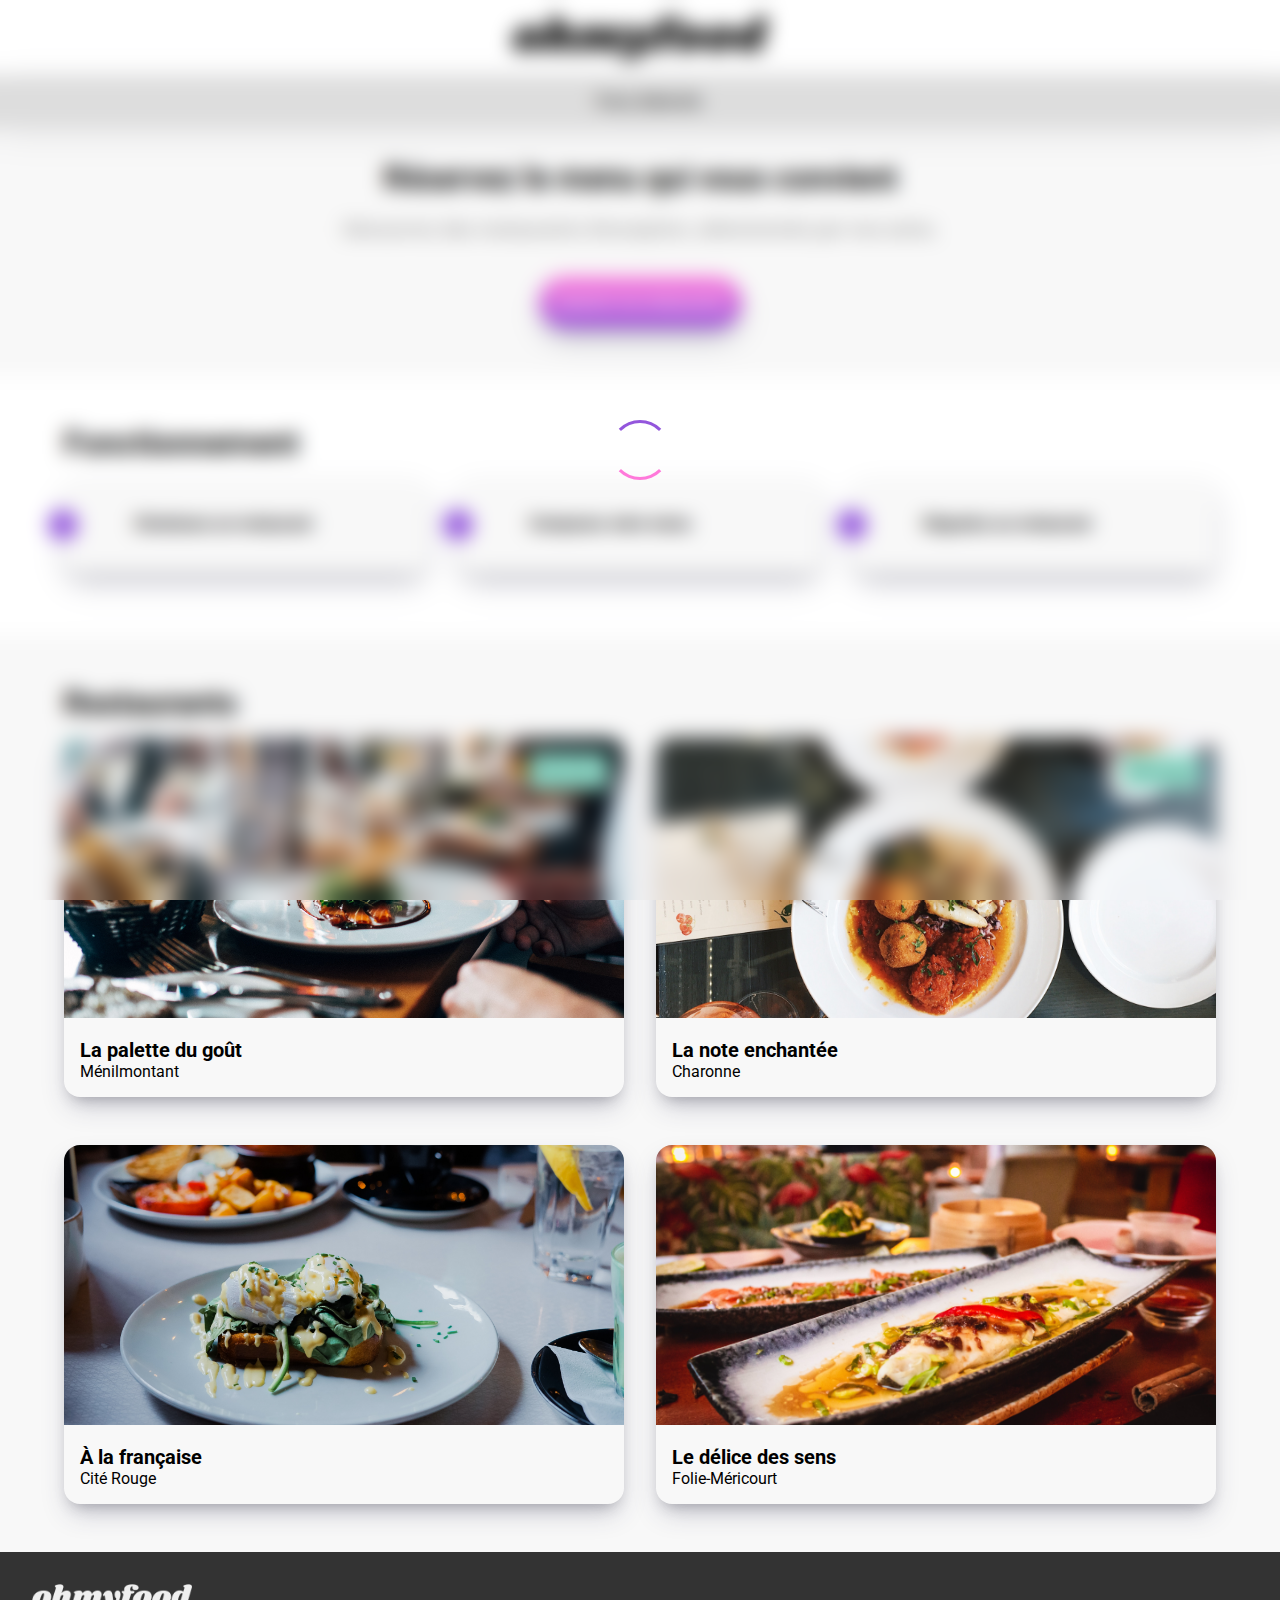
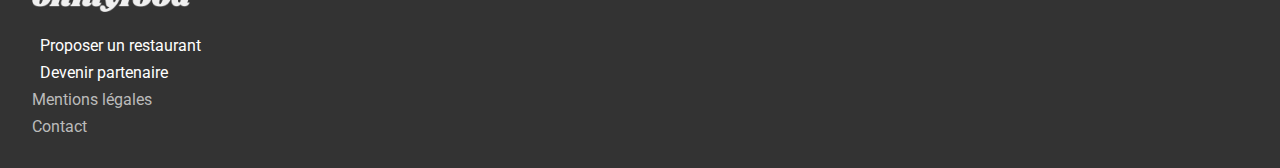
==== index.html @ 336bae74 "omf" ====
<!DOCTYPE html>
<html lang="fr">
  <head>
    <meta charset="UTF-8" />
    <meta http-equiv="X-UA-Compatible" content="IE=edge" />
    <meta name="viewport" content="width=device-width, initial-scale=1.0" />
    <link rel="stylesheet" href="styles/accueil.css" />
    <link
      rel="stylesheet"
      href="https://cdnjs.cloudflare.com/ajax/libs/font-awesome/6.2.1/css/all.min.css"
      integrity="sha512-MV7K8+y+gLIBoVD59lQIYicR65iaqukzvf/nwasF0nqhPay5w/9lJmVM2hMDcnK1OnMGCdVK+iQrJ7lzPJQd1w=="
      crossorigin="anonymous"
      referrerpolicy="no-referrer"
    />
    <title>ohmyfood</title>
  </head>
  <body>
    <div class="loader">
      <span class="spinner"></span>
    </div>
    <header>
      <img src="images/logo/ohmyfood.png" alt="logo_ohmyfood" class="logo" />
      <p><i class="fa-solid fa-location-dot"></i>Paris, Belleville</p>
      <div class="presentation">
        <h1>Réservez le menu qui vous convient</h1>
        <h2>
          Découvrez des restaurants d'exception, sélectionnés par nos soins.
        </h2>
        <a href="#">Explorer nos restaurants</a>
      </div>
    </header>
    <section class="fonctionnement">
      <h1>Fonctionnement</h1>
      <div class="fonctionnement-grid">
        <div class="fct_steps">
          <i class="fa-solid fa-1"></i>
          <i class="fa-solid fa-mobile-screen-button icon"></i>
          <h3>Choisissez un restaurant</h3>
        </div>
        <div class="fct_steps">
          <i class="fa-solid fa-2"></i>
          <i class="fa-solid fa-list-ul icon"></i>
          <h3>Composez votre menu</h3>
        </div>
        <div class="fct_steps">
          <i class="fa-solid fa-3"></i>
          <i class="fa-solid fa-store icon"></i>
          <h3>Dégustez au restaurant</h3>
        </div>
      </div>
    </section>
    <main class="restaurant">
      <h1>Restaurants</h1>
      <div class="restaurant-grid">
        <a href="pages/lpdg.html" class="cards">
          <article>
            <img
              src="images/restaurants/jay-wennington-N_Y88TWmGwA-unsplash.jpg"
              alt="jay_wennington"
            />
            <div class="card_container">
              <div class="card_txt c1">
                <h2>La palette du goût</h2>
                <p>Ménilmontant</p>
              </div>
              <div class="heart">
                <i class="fa-regular fa-heart empty"></i>
                <i class="fa-solid fa-heart full"></i>
              </div>
            </div>
            <span class="new">Nouveau</span>
          </article>
        </a>
        <a href="pages/lne.html" class="cards">
          <article>
            <img
              src="images/restaurants/stil-u2Lp8tXIcjw-unsplash.jpg"
              alt="stil"
            />
            <div class="card_container">
              <div class="card_txt c2">
                <h2>La note enchantée</h2>
                <p>Charonne</p>
              </div>
              <div class="heart">
                <i class="fa-regular fa-heart empty"></i>
                <i class="fa-solid fa-heart full"></i>
              </div>
            </div>
            <span class="new">Nouveau</span>
          </article>
        </a>
        <a href="pages/alf.html" class="cards">
          <article>
            <img
              src="images/restaurants/toa-heftiba-DQKerTsQwi0-unsplash.jpg"
              alt="toa_heftiba"
            />
            <div class="card_container">
              <div class="card_txt c3">
                <h2>À la française</h2>
                <p>Cité Rouge</p>
              </div>
              <div class="heart">
                <i class="fa-regular fa-heart empty"></i>
                <i class="fa-solid fa-heart full"></i>
              </div>
            </div>
          </article>
        </a>
        <a href="pages/ldds.html" class="cards">
          <article>
            <img
              src="images/restaurants/louis-hansel-shotsoflouis-qNBGVyOCY8Q-unsplash.jpg"
              alt="louis_hansel"
            />
            <div class="card_container">
              <div class="card_txt c4">
                <h2>Le délice des sens</h2>
                <p>Folie-Méricourt</p>
              </div>
              <div class="heart">
                <i class="fa-regular fa-heart empty"></i>
                <i class="fa-solid fa-heart full"></i>
              </div>
            </div>
          </article>
        </a>
      </div>
    </main>
    <footer>
      <img src="images/logo/ohmyfood.png" alt="logo_ohmyfood" />
      <a href="#"><i class="fa-solid fa-utensils"></i>Proposer un restaurant</a>
      <a href="#"
        ><i class="fa-solid fa-handshake-angle"></i>Devenir partenaire</a
      >
      <a hef="#" class="grey">Mentions légales</a>
      <a href="#" class="grey">Contact</a>
    </footer>
  </body>
</html>
---- styles/accueil.css ----
@import url('https://fonts.googleapis.com/css2?family=Raleway&family=Roboto:wght@300;400;500;700&display=swap');
@import url('https://fonts.googleapis.com/css2?family=Shrikhand&display=swap');

*{
    margin: 0;
    padding: 0;
    box-sizing: border-box;
    font-family: 'Roboto', sans-serif;
}

h1{
    font-size: 24px;
}

h2{
    font-size: 20px;
}

h3{
    font-size: 16px;
}

/* loader */

.loader{
    position: absolute;
    z-index: 1111;
    top: 0;
    left: 0;
    width: 100vw;
    height: 100vh;
    backdrop-filter: blur(10px);
    display: flex;
    align-items: center;
    justify-content: center;
    animation: hide 3s forwards;
}

.spinner{
    width: 60px;
    height: 60px;
    border: 3px solid;
    border-color: #9356DC transparent #FF79DA transparent;
    border-radius: 50%;
    animation: spin 1s ease infinite;
}

@keyframes spin{
    to{
        transform: rotate(360deg);
    }
}

@keyframes hide{
    to{
        visibility: hidden;
    }
}

/* entête */

header{
    display: flex;
    flex-direction: column;
    align-items: center;
}

.logo{
    width: 40%;
    max-width: 16em;
    margin: 1em auto;
}

header p{
    width: 100%;
    text-align: center;
    padding: 1em 0;
    background-color: #ddd;
    box-shadow: rgba(100, 100, 111, 0.2) 0px 7px 29px 0px;
}

header i{
    margin-right: 1em;
}

.presentation{
    width: 100%;
    display: flex;
    flex-direction: column;
    padding: 2em 1em;
    text-align: center;
    background-color: #eeeeee66;
}

.presentation h2{
    color: #888;
    margin: 1em 0;
    font-weight: 400;
    font-size: 20px;
}

.presentation a{
    width: fit-content;
    text-decoration: none;
    color: #fff;
    padding: 1em;
    margin: 1em auto;
    border-radius: 50px;
    box-shadow: rgba(50, 50, 93, 0.25) 0px 13px 27px -5px, rgba(0, 0, 0, 0.3) 0px 8px 16px -8px;    
    background-image: linear-gradient(to top, #9356dc, #b35cdc, #cf64dc, #e86edb, #ff79da);
}

.fonctionnement{
    padding: 3em 2em;
}

.fonctionnement-grid{
    display: grid;
    grid-template-columns: 1fr;
    gap: 1em;
}

h1{
    font-size: 2em;
}

.fct_steps{
    display: flex;
    background-color: #eeeeee66;
    box-shadow: rgba(50, 50, 93, 0.25) 0px 13px 27px -5px, rgba(0, 0, 0, 0.3) 0px 8px 16px -8px;    
    border-radius: 1em;
    padding: 2em 0;
    margin: 1em 0;
}

.fct_steps i{
    width: 30px;
    aspect-ratio: 1/1;
    text-align: center;
    padding-top: 6px;
}

.fct_steps h3{
    padding-top: 4px;
}

.icon{
    margin-right: 10px;
}

.fa-1, .fa-2, .fa-3{
    color: white;
    background-color: #9356DC;
    border-radius: 50%;
    transform: translateX(-1em);
}

.fct_steps:hover{
    background-color: #9356dc1a;
}

.fct_steps:hover .icon{
    color: #9356DC;
}

/* section restaurant */

.restaurant{
    padding: 3em 2em;
    background-color: #eeeeee66;
}

.restaurant-grid{
    display: grid;
    grid-template-columns: 1fr;
    gap: 1em;
}

.cards{
    position: relative;
    text-decoration: none;
    color: black;
    border-radius: 1em;
    margin-top: 1em;
    overflow: hidden;
    box-shadow: rgba(50, 50, 93, 0.25) 0px 13px 27px -5px, rgba(0, 0, 0, 0.3) 0px 8px 16px -8px;
}

.cards img{
    width: 100%;
    height: auto;
    aspect-ratio: 2/1;
    background-position:bottom;
    object-fit: cover;
    background-repeat: no-repeat;
}

.card_container{
    display: flex;
    justify-content: space-between;
    margin: 1em;
}

.heart{
    position: relative;
}

.fa-heart{
    font-size: 1.5em;
    position: absolute;
    top: 5px;
    right: 5px;
}

.full{
    background: -webkit-linear-gradient(#9356DC, #FF79DA);
    -webkit-background-clip: text;
    -webkit-text-fill-color: transparent;
    opacity: 0;
    transition: .25s ease-in-out;
}

.fa-heart:hover{
    opacity: 1;
}

.new{
    position: absolute;
    top: 1em;
    right: 1em;
    padding: .5em;
    background-color: #99E2D0;
    color: #1f6856;
    border-radius: 3px;
}

/* pied de page */

footer{
    display: flex;
    flex-direction: column;
    padding: 2em;
    background-color: #333;
    color: white;
    gap: .5em;
}

footer img{
    width: 10em;
    filter:invert(1);
    margin-bottom: 1em;
}

footer a{
    text-decoration: none;
    color: white;
}

footer i {
    margin-right: .5em;
}

.grey{
    color: #bbb;
}

@media only screen and (min-width:640px) {
    .fonctionnement-grid, .restaurant-grid{
        grid-template-columns: repeat(2, 1fr);
        gap: 2em;
    }
}

@media only screen and (min-width:960px) {
    .fonctionnement, .restaurant{
        padding: 3em 4em;
    }

    .fonctionnement-grid{
        grid-template-columns: repeat(3, 1fr);
    }
}
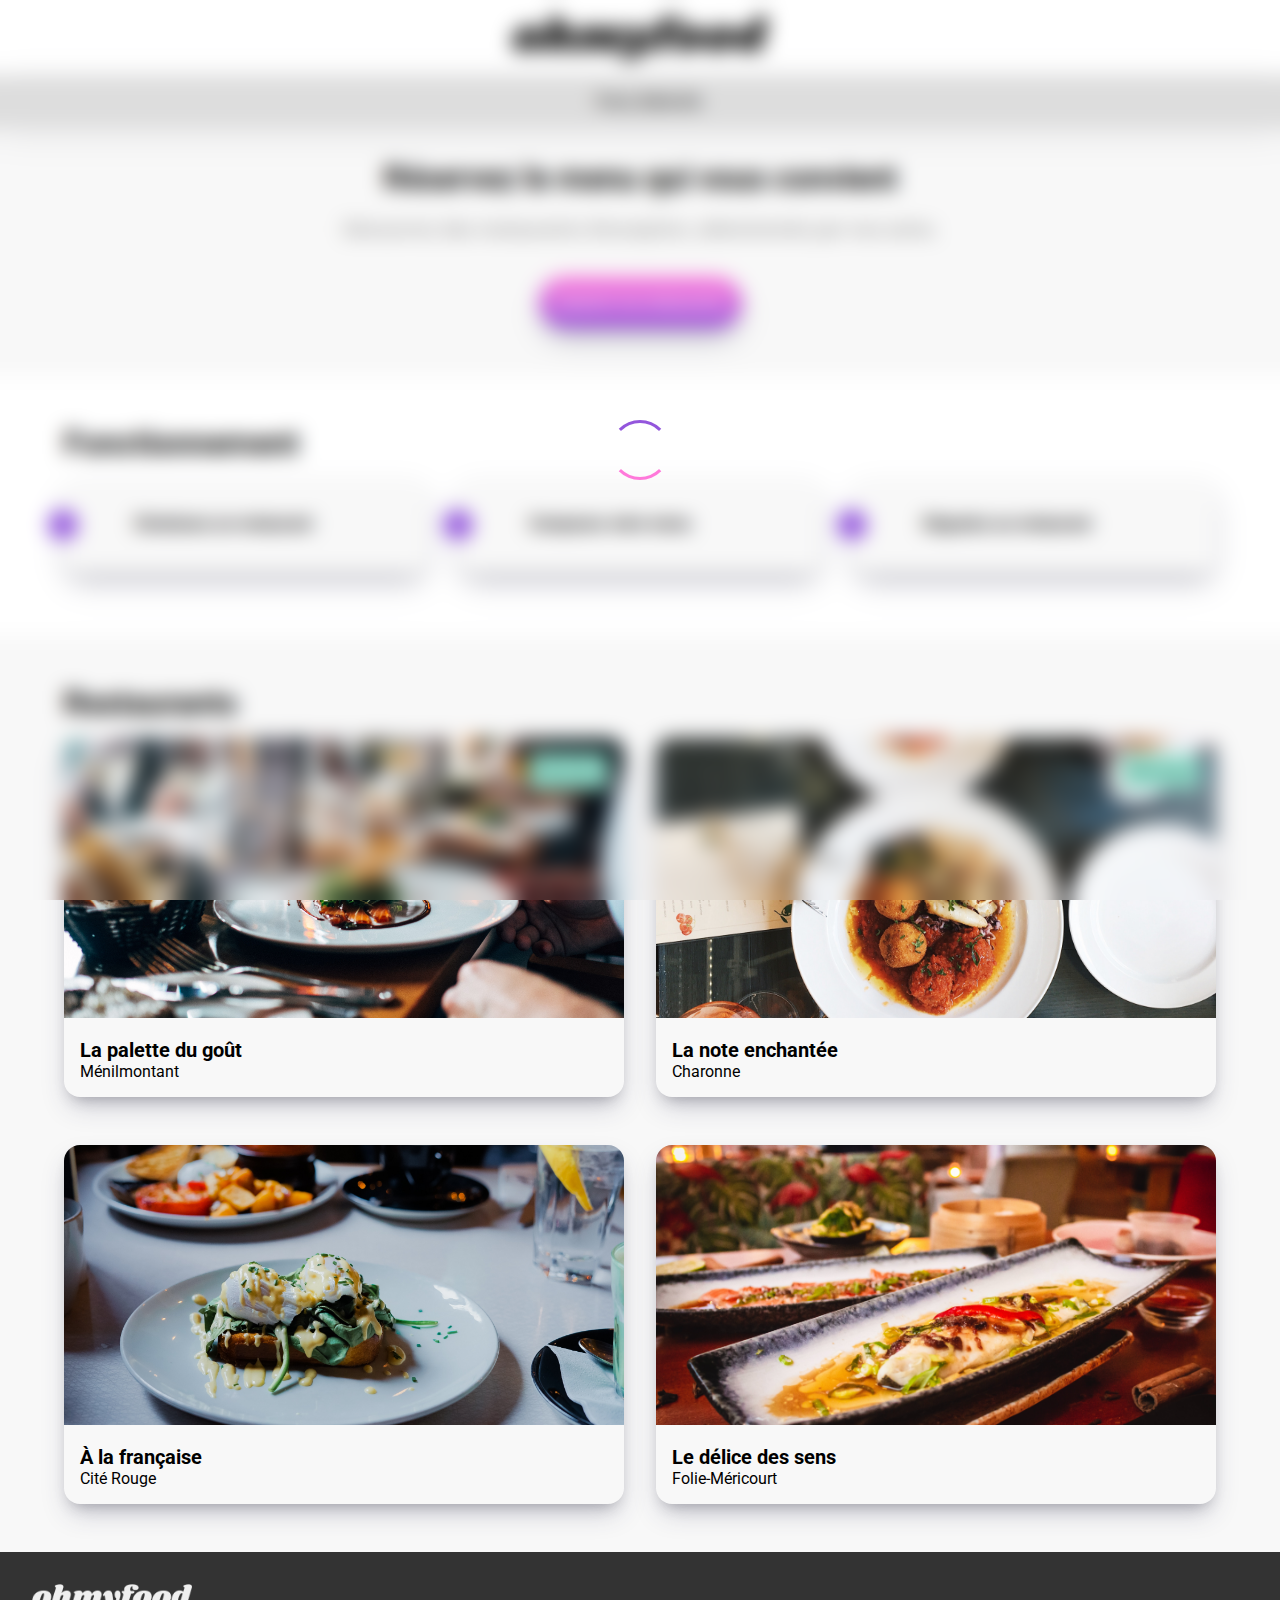
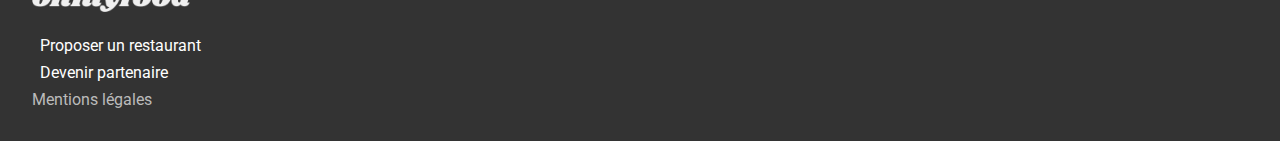
==== commit fe6e855e: "omf" ====
--- a/index.html
+++ b/index.html
@@ -134,8 +134,8 @@
       <a href="#"
         ><i class="fa-solid fa-handshake-angle"></i>Devenir partenaire</a
       >
-      <a hef="#" class="grey">Mentions légales</a>
-      <a href="#" class="grey">Contact</a>
+      <a href="#" class="grey">Mentions légales</a>
+      <!-- <a href="mailto:ohmyfood@gmail.com" class="grey">Contact</a> -->
     </footer>
   </body>
 </html>
--- a/styles/accueil.css
+++ b/styles/accueil.css
@@ -254,6 +254,7 @@
 footer a{
     text-decoration: none;
     color: white;
+    width: fit-content;
 }
 
 footer i {
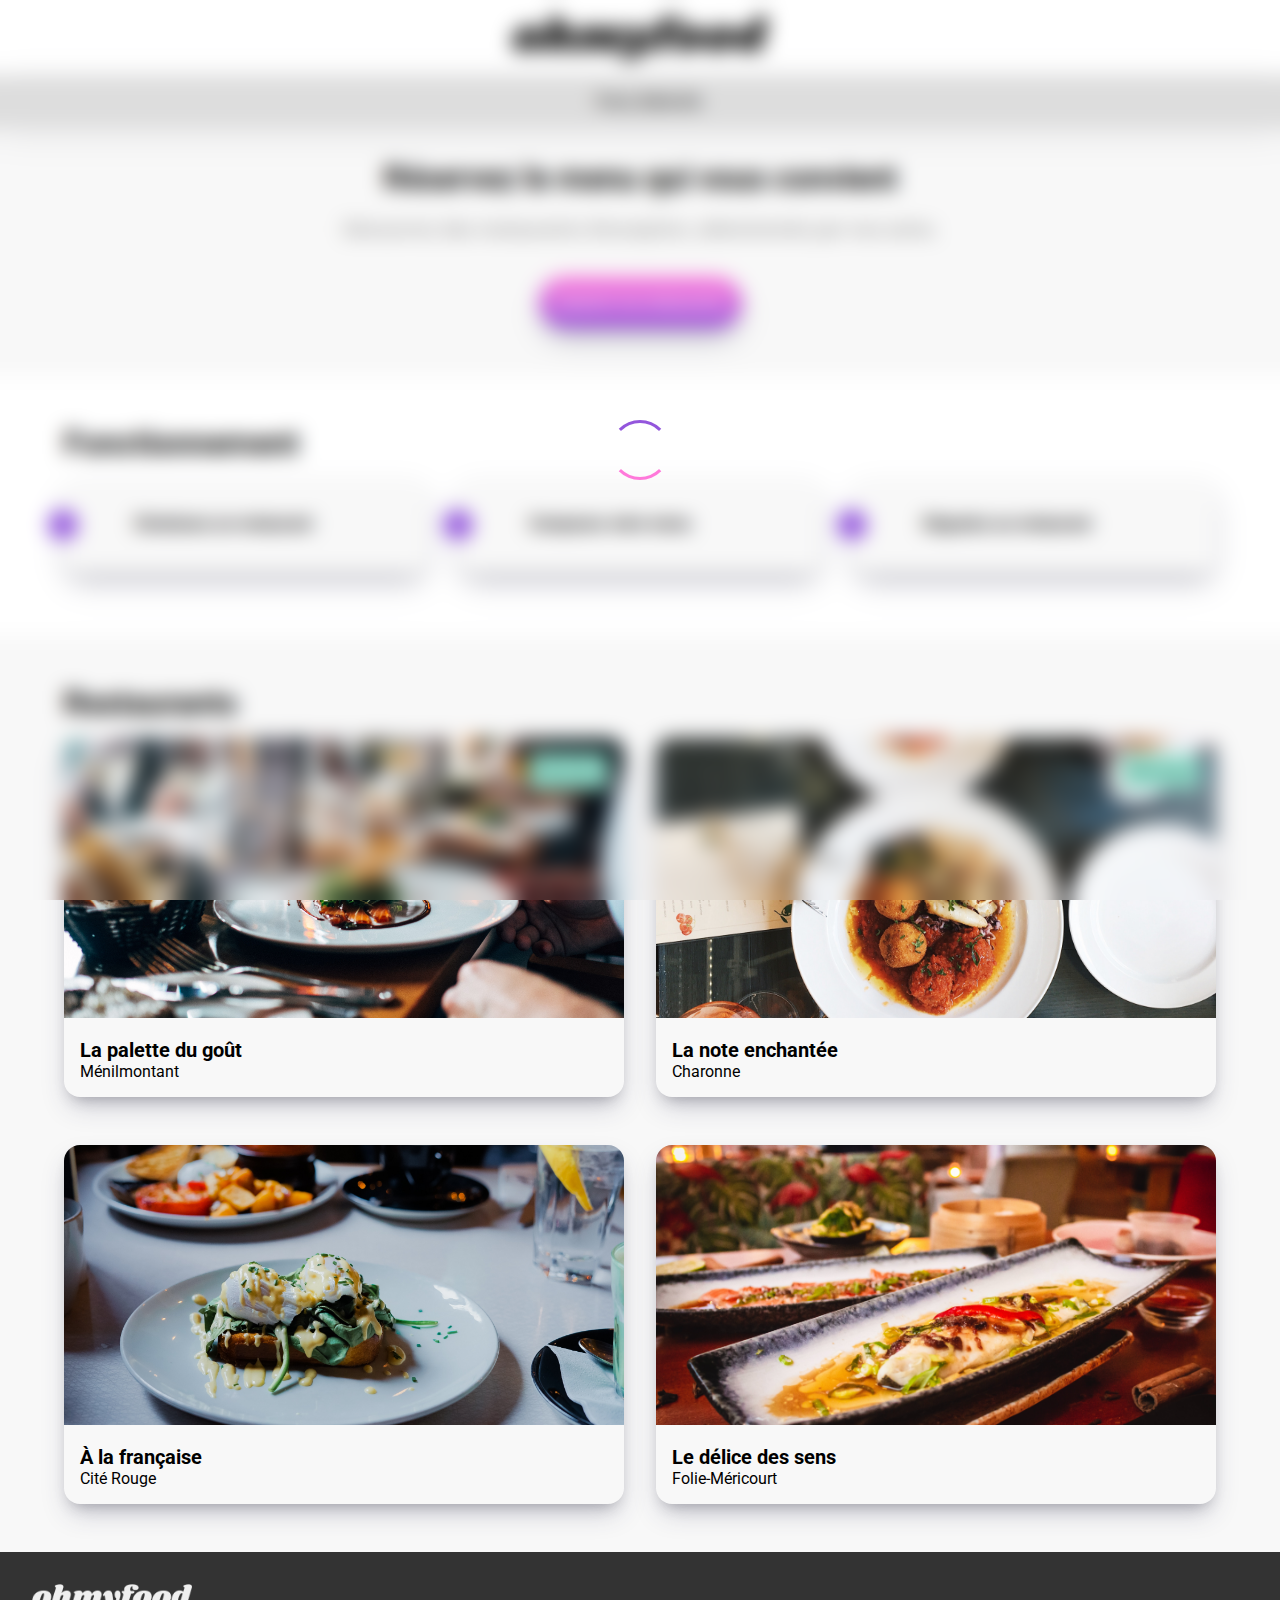
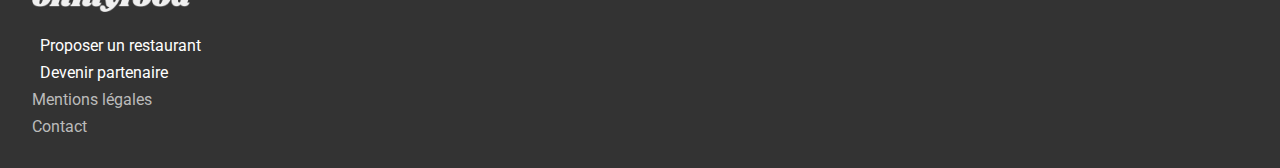
==== commit 10b6172f: "omf" ====
--- a/index.html
+++ b/index.html
@@ -135,7 +135,7 @@
         ><i class="fa-solid fa-handshake-angle"></i>Devenir partenaire</a
       >
       <a href="#" class="grey">Mentions légales</a>
-      <!-- <a href="mailto:ohmyfood@gmail.com" class="grey">Contact</a> -->
+      <a href="mailto:ohmyfood@gmail.com" class="grey">Contact</a>
     </footer>
   </body>
 </html>
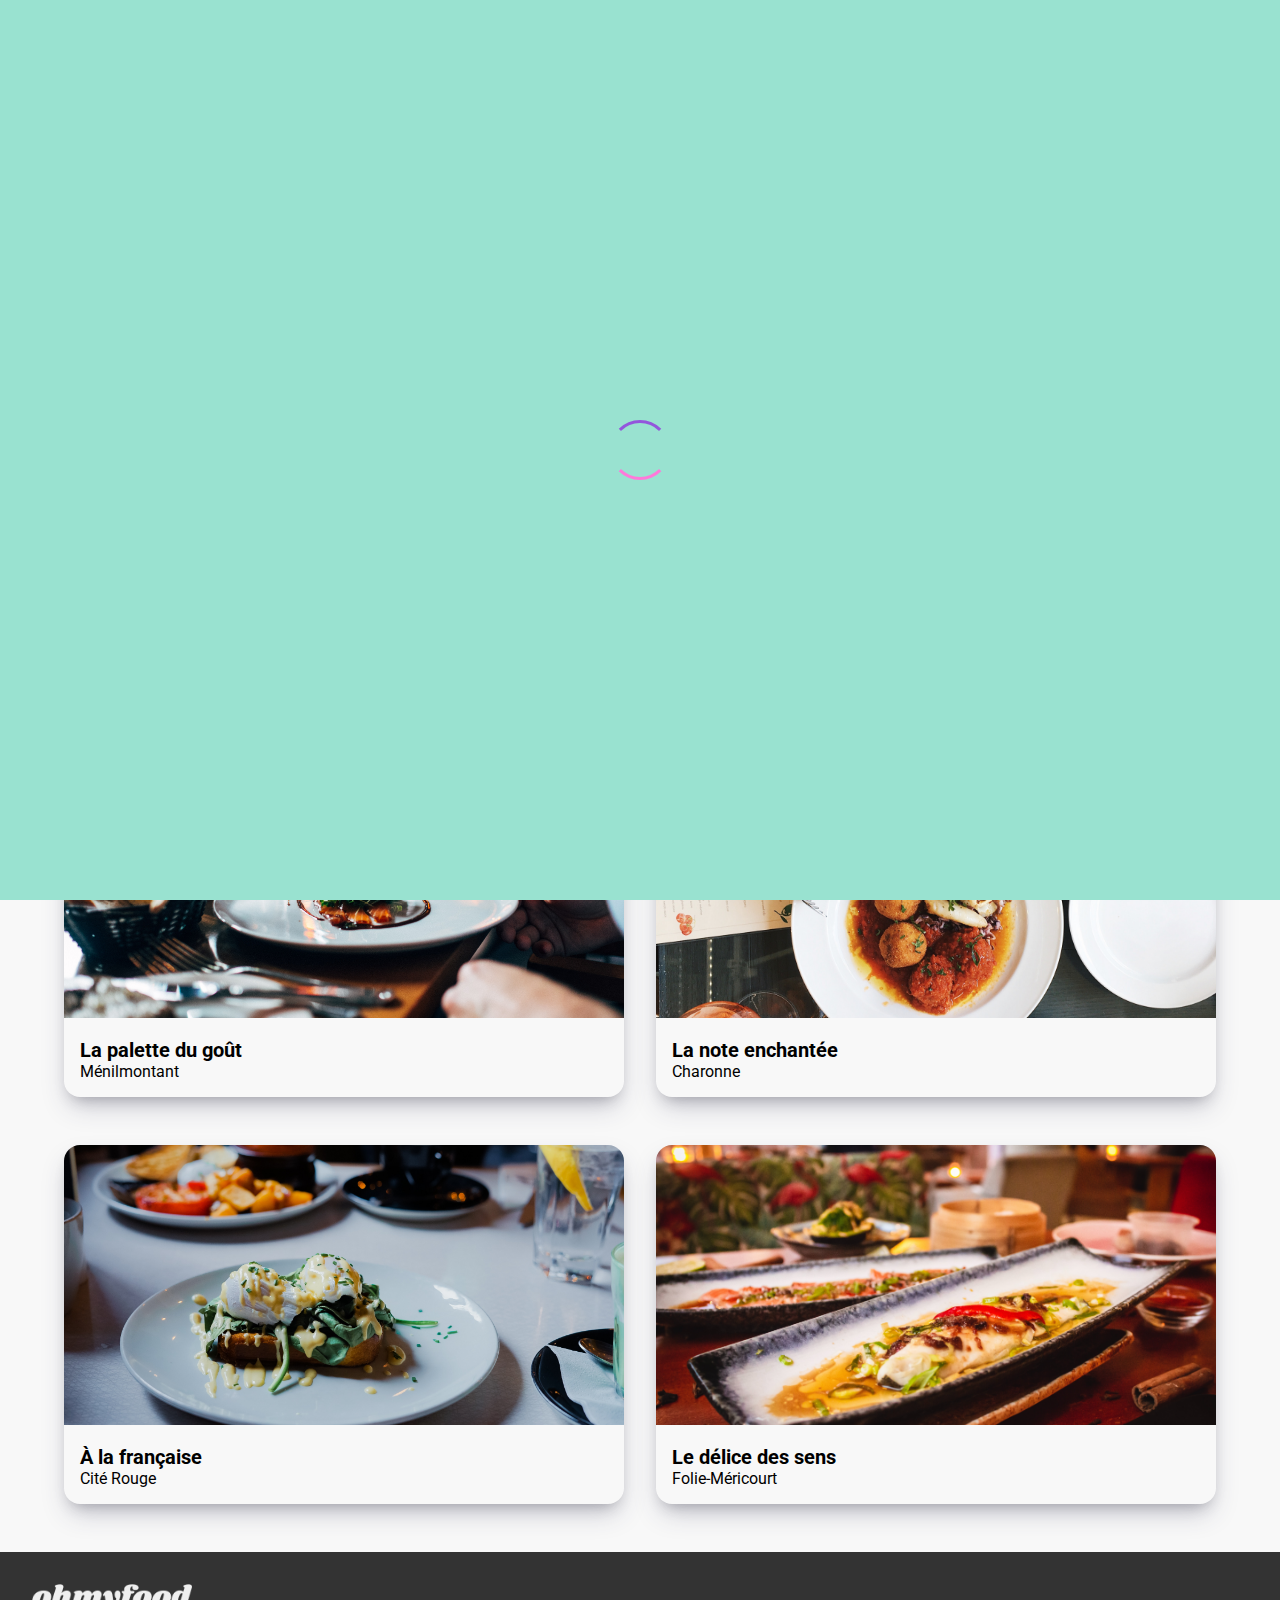
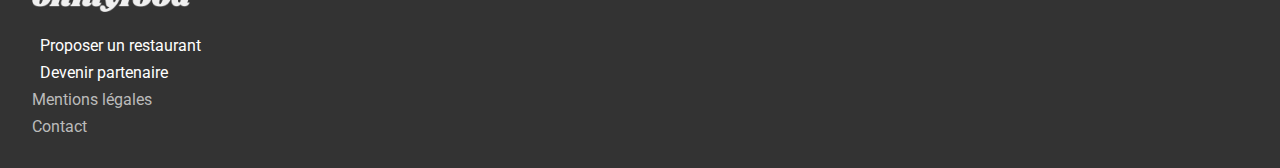
==== commit 3e1ee0d4: "omf" ====
--- a/index.html
+++ b/index.html
@@ -30,7 +30,7 @@
       </div>
     </header>
     <section class="fonctionnement">
-      <h1>Fonctionnement</h1>
+      <h1 class="fct_title">Fonctionnement</h1>
       <div class="fonctionnement-grid">
         <div class="fct_steps">
           <i class="fa-solid fa-1"></i>
@@ -49,83 +49,79 @@
         </div>
       </div>
     </section>
+
+    <!-- cartes de restaurants -->
+
     <main class="restaurant">
-      <h1>Restaurants</h1>
+      <h1 class="rst_title">Restaurants</h1>
       <div class="restaurant-grid">
-        <a href="pages/lpdg.html" class="cards">
-          <article>
+        <article class="cards">
+          <a href="pages/lpdg.html">
             <img
               src="images/restaurants/jay-wennington-N_Y88TWmGwA-unsplash.jpg"
               alt="jay_wennington"
             />
             <div class="card_container">
-              <div class="card_txt c1">
-                <h2>La palette du goût</h2>
-                <p>Ménilmontant</p>
-              </div>
-              <div class="heart">
-                <i class="fa-regular fa-heart empty"></i>
-                <i class="fa-solid fa-heart full"></i>
-              </div>
+              <h2>La palette du goût</h2>
+              <p>Ménilmontant</p>
             </div>
             <span class="new">Nouveau</span>
-          </article>
-        </a>
-        <a href="pages/lne.html" class="cards">
-          <article>
+          </a>
+          <div class="heart">
+            <i class="fa-regular fa-heart empty"></i>
+            <i class="fa-solid fa-heart full"></i>
+          </div>
+        </article>
+
+        <article class="cards">
+          <a href="pages/lne.html">
             <img
               src="images/restaurants/stil-u2Lp8tXIcjw-unsplash.jpg"
               alt="stil"
             />
             <div class="card_container">
-              <div class="card_txt c2">
-                <h2>La note enchantée</h2>
-                <p>Charonne</p>
-              </div>
-              <div class="heart">
-                <i class="fa-regular fa-heart empty"></i>
-                <i class="fa-solid fa-heart full"></i>
-              </div>
+              <h2>La note enchantée</h2>
+              <p>Charonne</p>
             </div>
             <span class="new">Nouveau</span>
-          </article>
-        </a>
-        <a href="pages/alf.html" class="cards">
-          <article>
+          </a>
+          <div class="heart">
+            <i class="fa-regular fa-heart empty"></i>
+            <i class="fa-solid fa-heart full"></i>
+          </div>
+        </article>
+        <article class="cards">
+          <a href="pages/alf.html">
             <img
               src="images/restaurants/toa-heftiba-DQKerTsQwi0-unsplash.jpg"
               alt="toa_heftiba"
             />
             <div class="card_container">
-              <div class="card_txt c3">
-                <h2>À la française</h2>
-                <p>Cité Rouge</p>
-              </div>
-              <div class="heart">
-                <i class="fa-regular fa-heart empty"></i>
-                <i class="fa-solid fa-heart full"></i>
-              </div>
+              <h2>À la française</h2>
+              <p>Cité Rouge</p>
             </div>
-          </article>
-        </a>
-        <a href="pages/ldds.html" class="cards">
-          <article>
+          </a>
+          <div class="heart">
+            <i class="fa-regular fa-heart empty"></i>
+            <i class="fa-solid fa-heart full"></i>
+          </div>
+        </article>
+        <article class="cards">
+          <a href="pages/ldds.html">
             <img
               src="images/restaurants/louis-hansel-shotsoflouis-qNBGVyOCY8Q-unsplash.jpg"
               alt="louis_hansel"
             />
             <div class="card_container">
-              <div class="card_txt c4">
-                <h2>Le délice des sens</h2>
-                <p>Folie-Méricourt</p>
-              </div>
-              <div class="heart">
-                <i class="fa-regular fa-heart empty"></i>
-                <i class="fa-solid fa-heart full"></i>
-              </div>
+              <h2>Le délice des sens</h2>
+              <p>Folie-Méricourt</p>
             </div>
-          </article>
-        </a>
+          </a>
+          <div class="heart">
+            <i class="fa-regular fa-heart empty"></i>
+            <i class="fa-solid fa-heart full"></i>
+          </div>
+        </article>
       </div>
     </main>
     <footer>
--- a/styles/accueil.css
+++ b/styles/accueil.css
@@ -6,6 +6,14 @@
     padding: 0;
     box-sizing: border-box;
     font-family: 'Roboto', sans-serif;
+}
+
+body{
+    position: relative;
+    max-width: 100em;
+    margin: 0 auto;
+    overflow: hidden;
+    animation: scroll 3s forwards;
 }
 
 h1{
@@ -29,7 +37,7 @@
     left: 0;
     width: 100vw;
     height: 100vh;
-    backdrop-filter: blur(10px);
+    background-color: #99E2D0;
     display: flex;
     align-items: center;
     justify-content: center;
@@ -54,6 +62,15 @@
 @keyframes hide{
     to{
         visibility: hidden;
+    }
+}
+
+@keyframes scroll{
+    99%{
+        overflow: hidden;
+    }
+    100%{
+        overflow: visible;
     }
 }
 
@@ -186,6 +203,11 @@
     box-shadow: rgba(50, 50, 93, 0.25) 0px 13px 27px -5px, rgba(0, 0, 0, 0.3) 0px 8px 16px -8px;
 }
 
+.cards a{
+    text-decoration: none;
+    color: black;
+}
+
 .cards img{
     width: 100%;
     height: auto;
@@ -196,13 +218,13 @@
 }
 
 .card_container{
-    display: flex;
-    justify-content: space-between;
     margin: 1em;
 }
 
 .heart{
-    position: relative;
+    position: absolute;
+    bottom: 3em;
+    right: 1em;
 }
 
 .fa-heart{
